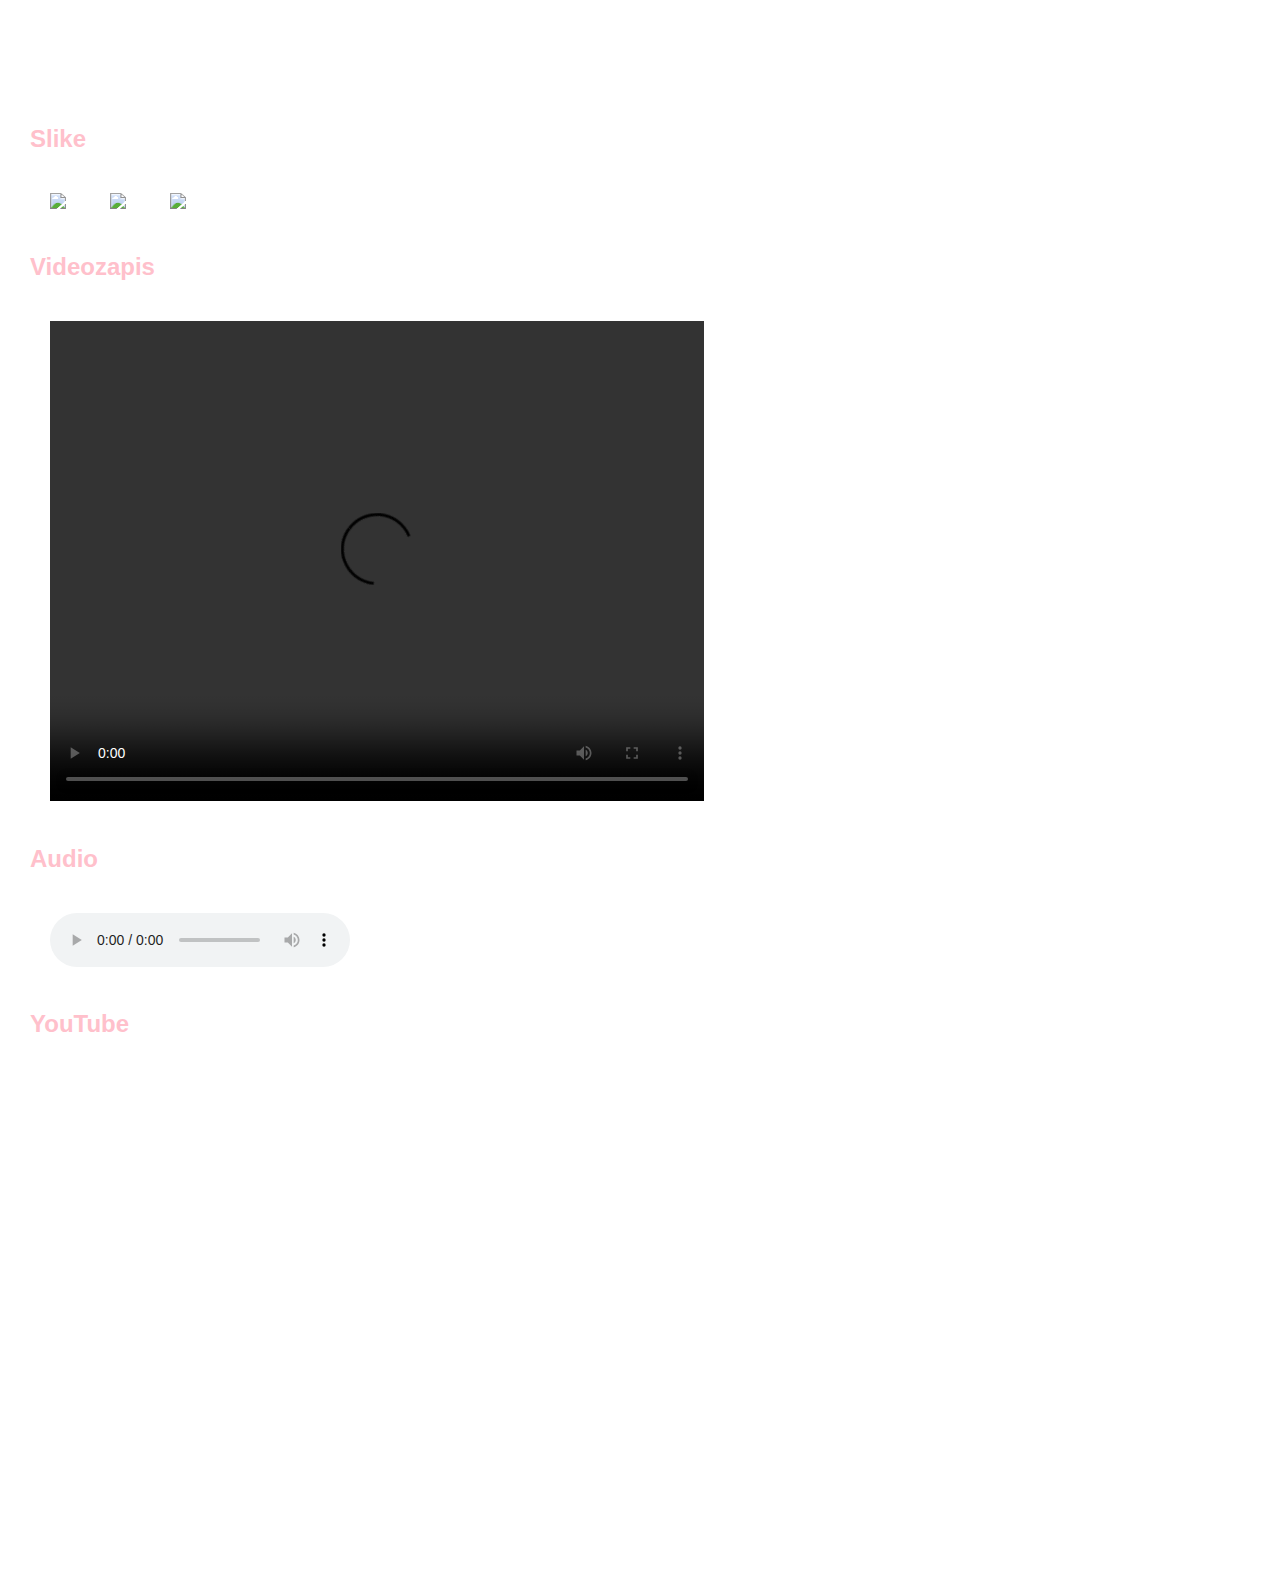
==== drugidokument.html @ 5b38fed0 "Add files via upload" ====
<!DOCTYPE html>
<html>
    <head>
        <title>drugi html dokument</title>
        <link rel="stylesheet" href="index.css">
    </head>
    <body>
        <h1>Moje multimedije</h1>
        <h2>Slike</h2>
        <img src="05_original copy.jpg">
        <img src="vjezba6.jpg">
        <img src="Erja_Kragic_projektni_zadatak2.jpg">
        <h2>Videozapis</h2>
        <video width="654" height="480" controls>
            <source src="vjezba_9_erja_kragic.mp4" type="video/mp4">
        </video><br/>
        <h2>Audio</h2>
        <audio controls>
            <source src="creative-rise_20sec-178301.mp3">
         </audio><br/>
         <h2>YouTube</h2>
         <iframe width="853,3" height="480" src="https://www.youtube.com/embed/PlxWf493en4?si=p0Ebo421quK2gnQi" title="YouTube video player" frameborder="0" allow="accelerometer; autoplay; clipboard-write; encrypted-media; gyroscope; picture-in-picture; web-share" referrerpolicy="strict-origin-when-cross-origin" allowfullscreen></iframe>

    </body>
</html>
---- index.css ----
body {
    background-image: url("Defocused\ or\ Blurred\ Gradient\ Purple\ Blue\ Color\ with\ Circle\ Geometric\ Shape\ Overlay\ Wallpaper.jpg");
    background-size: 100%;
    background-position: fixed;
    margin-left: 30px;
    margin-right: 30px;
}
p{
    font-family: Arial, Helvetica, sans-serif;
    color:white;
}

h1 {
    font-family: "Passion One", sans-serif;
    color:white;
   font-size: 50px;
    
   
}
h2 {font-family:"Passion One", sans-serif;
color:pink;}

span {
    color:aqua;
    font-weight:bold;
}
mark {
    background-color:aquamarine;
}

blockquote {
    color:white;
    font-size: 20px;
}

li {
    font-family: Arial, Helvetica, sans-serif;
    color:white;
}
#no {
    list-style: lower-alpha;
}

#nav {
    list-style:none;
    font-size:19px;
    background-color: rgba(255, 255, 255, 0.514);
    padding:20px;
    width:300px;
}
img {
    height:480px;
   width:auto;
   padding:20px;
}
video {
    padding:20px;
}
audio {
    padding:20px;
}
iframe {
    padding:20px;
}
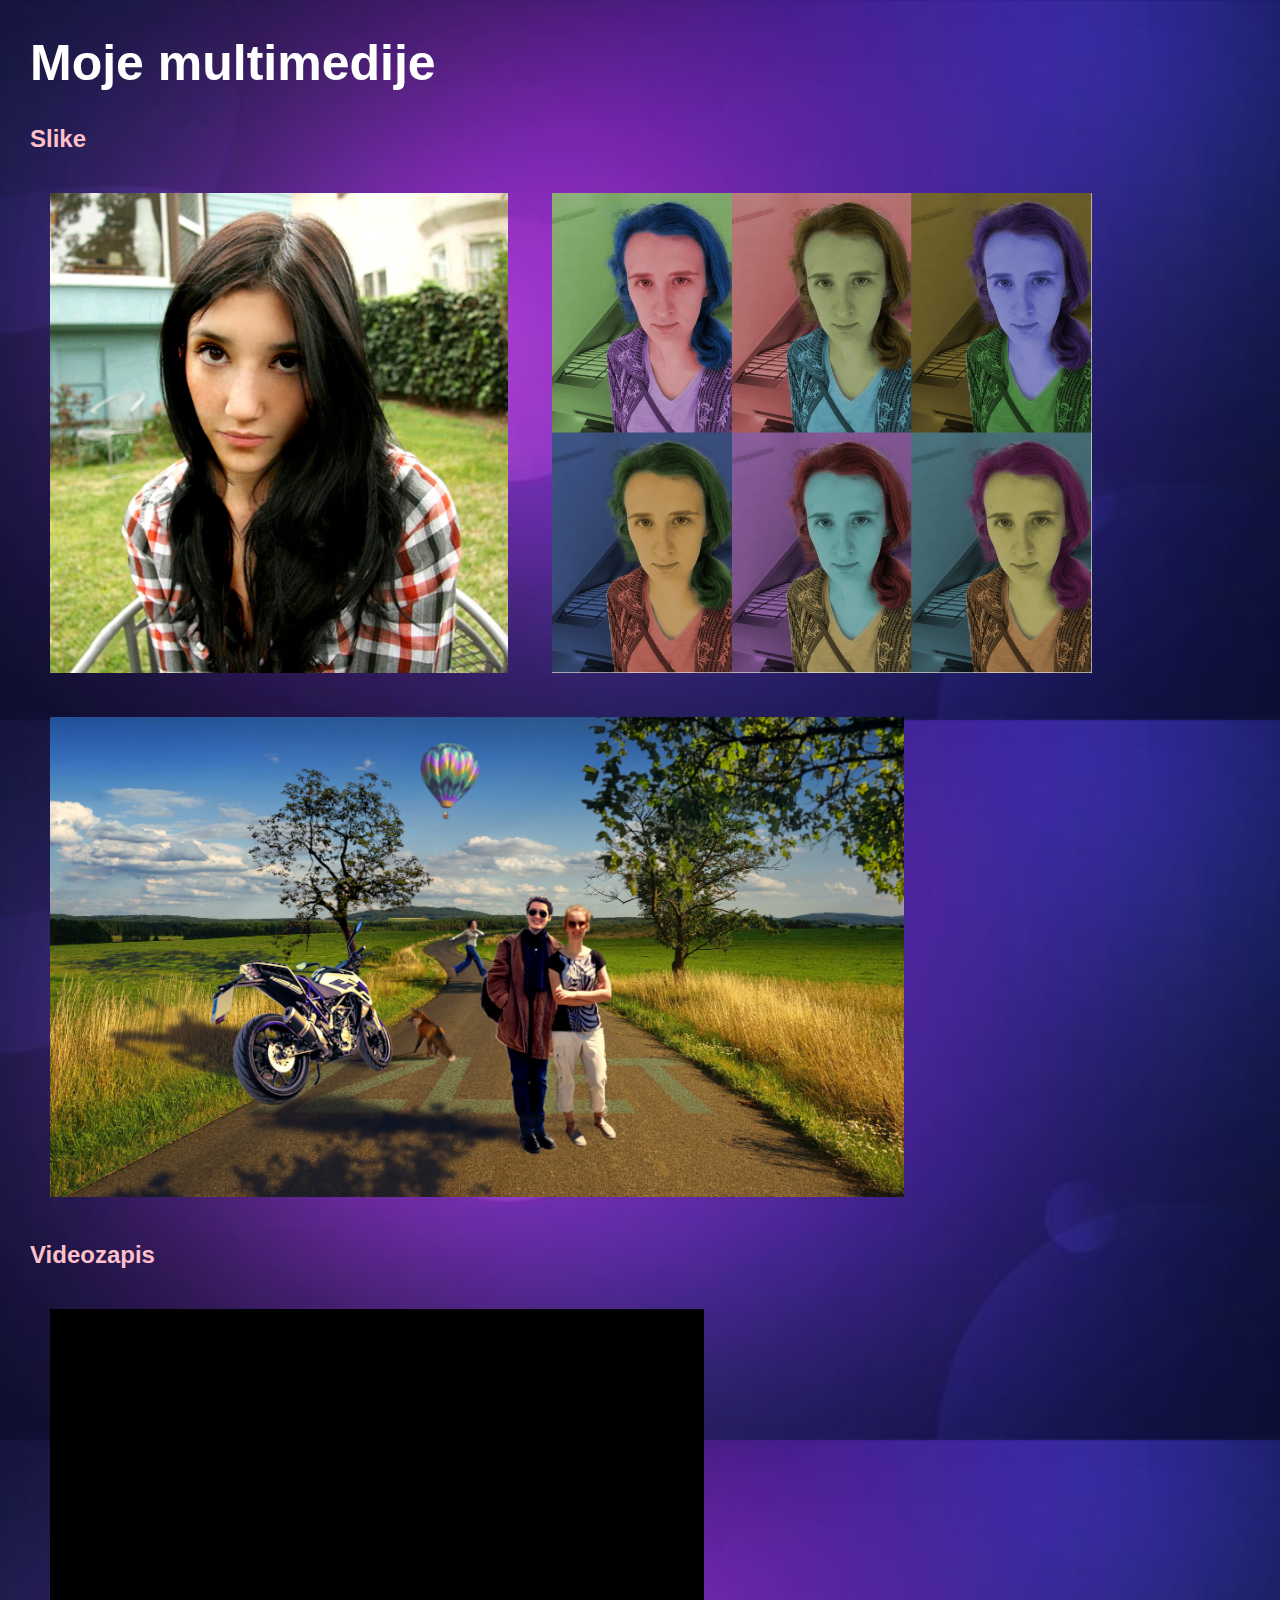
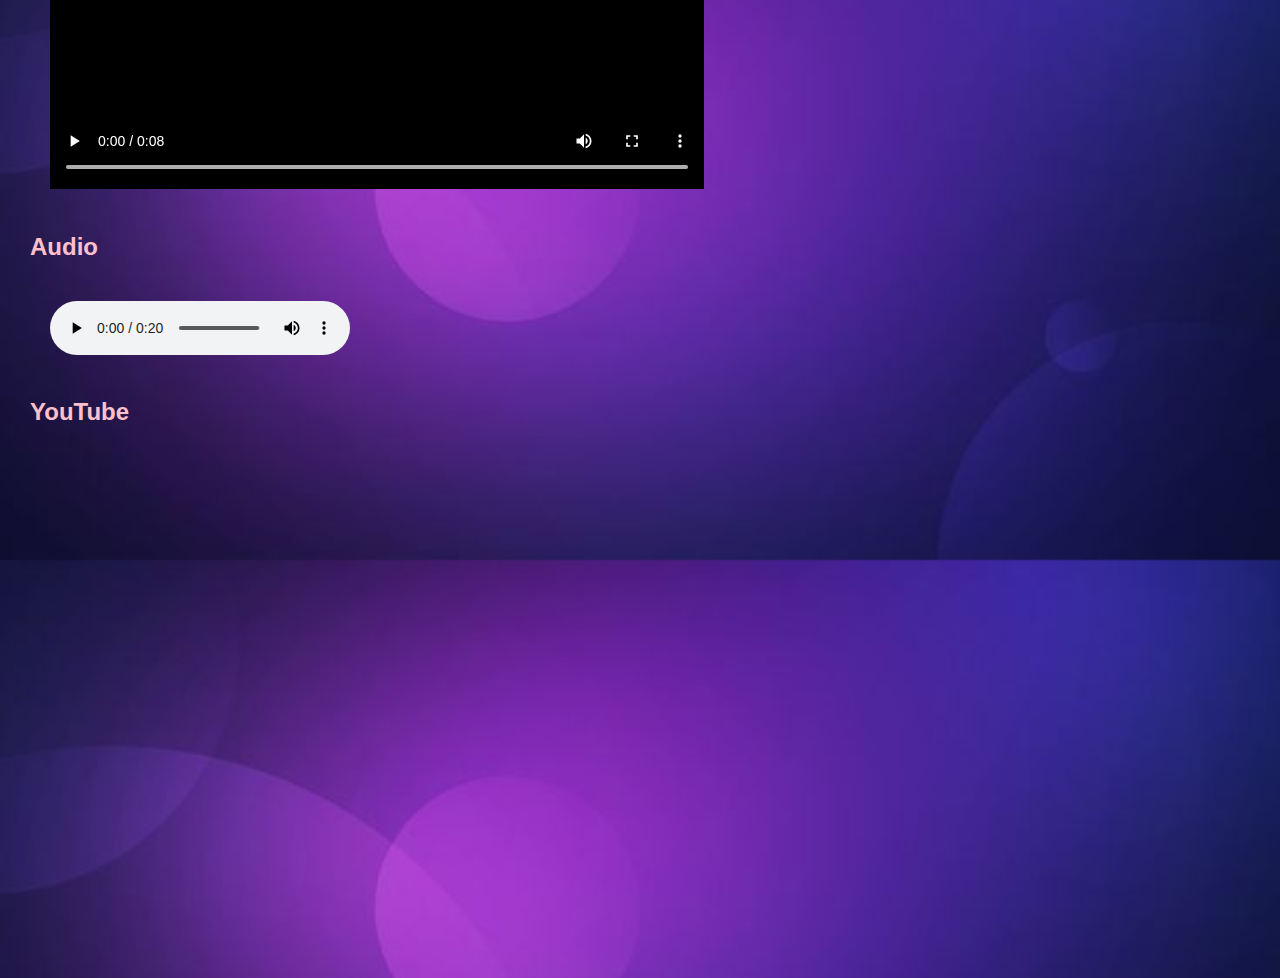
==== commit f2e87e68: "Add files via upload" ====
--- a/drugidokument.html
+++ b/drugidokument.html
@@ -7,16 +7,16 @@
     <body>
         <h1>Moje multimedije</h1>
         <h2>Slike</h2>
-        <img src="05_original copy.jpg">
-        <img src="vjezba6.jpg">
-        <img src="Erja_Kragic_projektni_zadatak2.jpg">
+        <img src="slike/05_original copy.jpg">
+        <img src="slike/vjezba6.jpg">
+        <img src="slike/Erja_Kragic_projektni_zadatak2.jpg">
         <h2>Videozapis</h2>
         <video width="654" height="480" controls>
-            <source src="vjezba_9_erja_kragic.mp4" type="video/mp4">
+            <source src="dokumenti/vjezba_9_erja_kragic.mp4" type="video/mp4">
         </video><br/>
         <h2>Audio</h2>
         <audio controls>
-            <source src="creative-rise_20sec-178301.mp3">
+            <source src="dokumenti/creative-rise_20sec-178301.mp3">
          </audio><br/>
          <h2>YouTube</h2>
          <iframe width="853,3" height="480" src="https://www.youtube.com/embed/PlxWf493en4?si=p0Ebo421quK2gnQi" title="YouTube video player" frameborder="0" allow="accelerometer; autoplay; clipboard-write; encrypted-media; gyroscope; picture-in-picture; web-share" referrerpolicy="strict-origin-when-cross-origin" allowfullscreen></iframe>
--- a/index.css
+++ b/index.css
@@ -1,5 +1,5 @@
 body {
-    background-image: url("Defocused\ or\ Blurred\ Gradient\ Purple\ Blue\ Color\ with\ Circle\ Geometric\ Shape\ Overlay\ Wallpaper.jpg");
+    background-image: url("slike/Wallpaper.jpg");
     background-size: 100%;
     background-position: fixed;
     margin-left: 30px;
@@ -60,5 +60,6 @@
     padding:20px;
 }
 iframe {
+    
     padding:20px;
 }